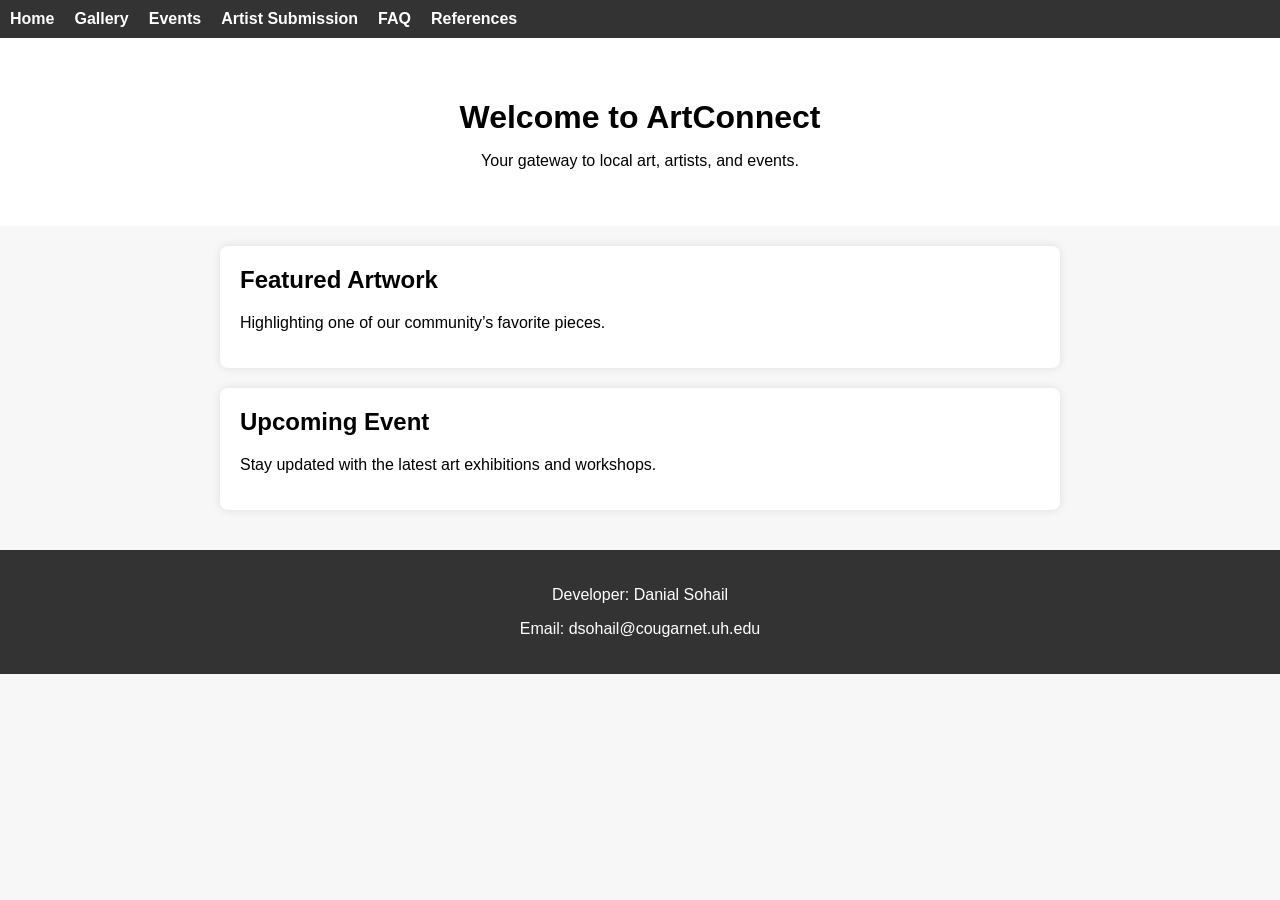
==== frontend/index.html @ 48d34e69 "fixed code" ====
<!DOCTYPE html>
<html lang="en">
<head>
    <meta charset="UTF-8">
    <meta name="viewport" content="width=device-width, initial-scale=1.0">
    <title>ArtConnect</title>

    <link rel="stylesheet" href="css/style.css">
</head>

<body>

    <nav>
        <ul>
            <li><a href="index.html">Home</a></li>
            <li><a href="pages/gallery.html">Gallery</a></li>
            <li><a href="pages/events.html">Events</a></li>
            <li><a href="pages/submit.html">Artist Submission</a></li>
            <li><a href="pages/faq.html">FAQ</a></li>
            <li><a href="pages/references.html">References</a></li>
        </ul>
    </nav>

    <!-- Header / Welcome Section -->
    <header>
        <h1>Welcome to ArtConnect</h1>
        <p>Your gateway to local art, artists, and events.</p>
    </header>

    <!-- Featured Artwork Section -->
    <section id="featured-artwork">
        <h2>Featured Artwork</h2>
        <p>Highlighting one of our community’s favorite pieces.</p>
    </section>

    <!-- Featured Event Section -->
    <section id="featured-event">
        <h2>Upcoming Event</h2>
        <p>Stay updated with the latest art exhibitions and workshops.</p>
    </section>

    <!-- Developer Contact -->
    <footer>
        <p>Developer: Danial Sohail</p>
        <p>Email: dsohail@cougarnet.uh.edu</p>
    </footer>

    <script src="js/script.js"></script>
</body>
</html>
---- frontend/css/style.css ----
body {
    margin: 0;
    font-family: Arial, sans-serif;
    background-color: #f7f7f7;
}

/* Navigation bar */
nav {
    background-color: #333;
    padding: 10px;
}

nav ul {
    list-style: none;
    margin: 0;
    padding: 0;
    display: flex;
}

nav ul li {
    margin-right: 20px;
}

nav ul li a {
    color: white;
    text-decoration: none;
    font-weight: bold;
}

nav ul li a:hover {
    text-decoration: underline;
}

/* Header section */
header {
    text-align: center;
    padding: 40px 20px;
    background-color: #fff;
}

header h1 {
    margin-bottom: 10px;
}

/* Featured sections */
section {
    background-color: #fff;
    margin: 20px auto;
    padding: 20px;
    width: 90%;
    max-width: 800px;
    border-radius: 8px;
    box-shadow: 0 0 10px rgba(0,0,0,0.1);
}

section h2 {
    margin-top: 0;
}

/* Footer */
footer {
    text-align: center;
    padding: 20px;
    background-color: #333;
    color: white;
    margin-top: 40px;
}
/* Gallery grid */
.art-grid {
    display: grid;
    grid-template-columns: repeat(auto-fit, minmax(220px, 1fr));
    gap: 20px;
    padding: 20px;
}

/* Individual artwork cards */
.art-card {
    background-color: #fff;
    padding: 15px;
    border-radius: 8px;
    box-shadow: 0 0 10px rgba(0,0,0,0.1);
    text-align: center;
}

.art-card img {
    width: 100%;
    height: 180px;
    object-fit: cover;
    border-radius: 6px;
    margin-bottom: 10px;
}

.art-card h3 {
    margin: 10px 0 5px;
}

.art-card p {
    margin: 3px 0;
    font-size: 14px;
}
/* Events grid */
.event-grid {
    display: grid;
    grid-template-columns: repeat(auto-fit, minmax(260px, 1fr));
    gap: 20px;
    padding: 20px;
}

/* Individual event cards */
.event-card {
    background-color: #fff;
    padding: 15px;
    border-radius: 8px;
    box-shadow: 0 0 10px rgba(0,0,0,0.1);
}

.event-card img {
    width: 100%;
    height: 180px;
    object-fit: cover;
    border-radius: 6px;
    margin-bottom: 10px;
}

.event-card h3 {
    margin: 10px 0 5px;
}

.event-card p {
    margin: 4px 0;
    font-size: 14px;
}
/* Submission form */
#submission-form-section {
    width: 90%;
    max-width: 600px;
    margin: 20px auto;
    background-color: #fff;
    padding: 25px;
    border-radius: 8px;
    box-shadow: 0 0 10px rgba(0,0,0,0.1);
}

#artist-form {
    display: flex;
    flex-direction: column;
}

#artist-form label {
    margin-top: 15px;
    font-weight: bold;
}

#artist-form input,
#artist-form select {
    padding: 10px;
    margin-top: 5px;
    border-radius: 6px;
    border: 1px solid #ccc;
}

#artist-form button {
    margin-top: 20px;
    padding: 12px;
    background-color: #333;
    color: white;
    border: none;
    border-radius: 6px;
    cursor: pointer;
    font-size: 16px;
}

#artist-form button:hover {
    background-color: #555;
}

#form-message {
    margin-top: 15px;
    font-weight: bold;
}
/* FAQ section */
#faq-section {
    width: 90%;
    max-width: 800px;
    margin: 20px auto;
    background-color: #fff;
    padding: 25px;
    border-radius: 8px;
    box-shadow: 0 0 10px rgba(0,0,0,0.1);
}

.faq-item {
    margin-bottom: 20px;
}

.faq-item h3 {
    margin-bottom: 5px;
}

.faq-item p {
    margin: 0;
    font-size: 15px;
}
/* References section */
#references-section {
    width: 90%;
    max-width: 800px;
    margin: 20px auto;
    background-color: #fff;
    padding: 25px;
    border-radius: 8px;
    box-shadow: 0 0 10px rgba(0,0,0,0.1);
}

#references-section ul {
    margin-left: 20px;
    margin-bottom: 20px;
}

#references-section li {
    margin-bottom: 8px;
    font-size: 15px;
}
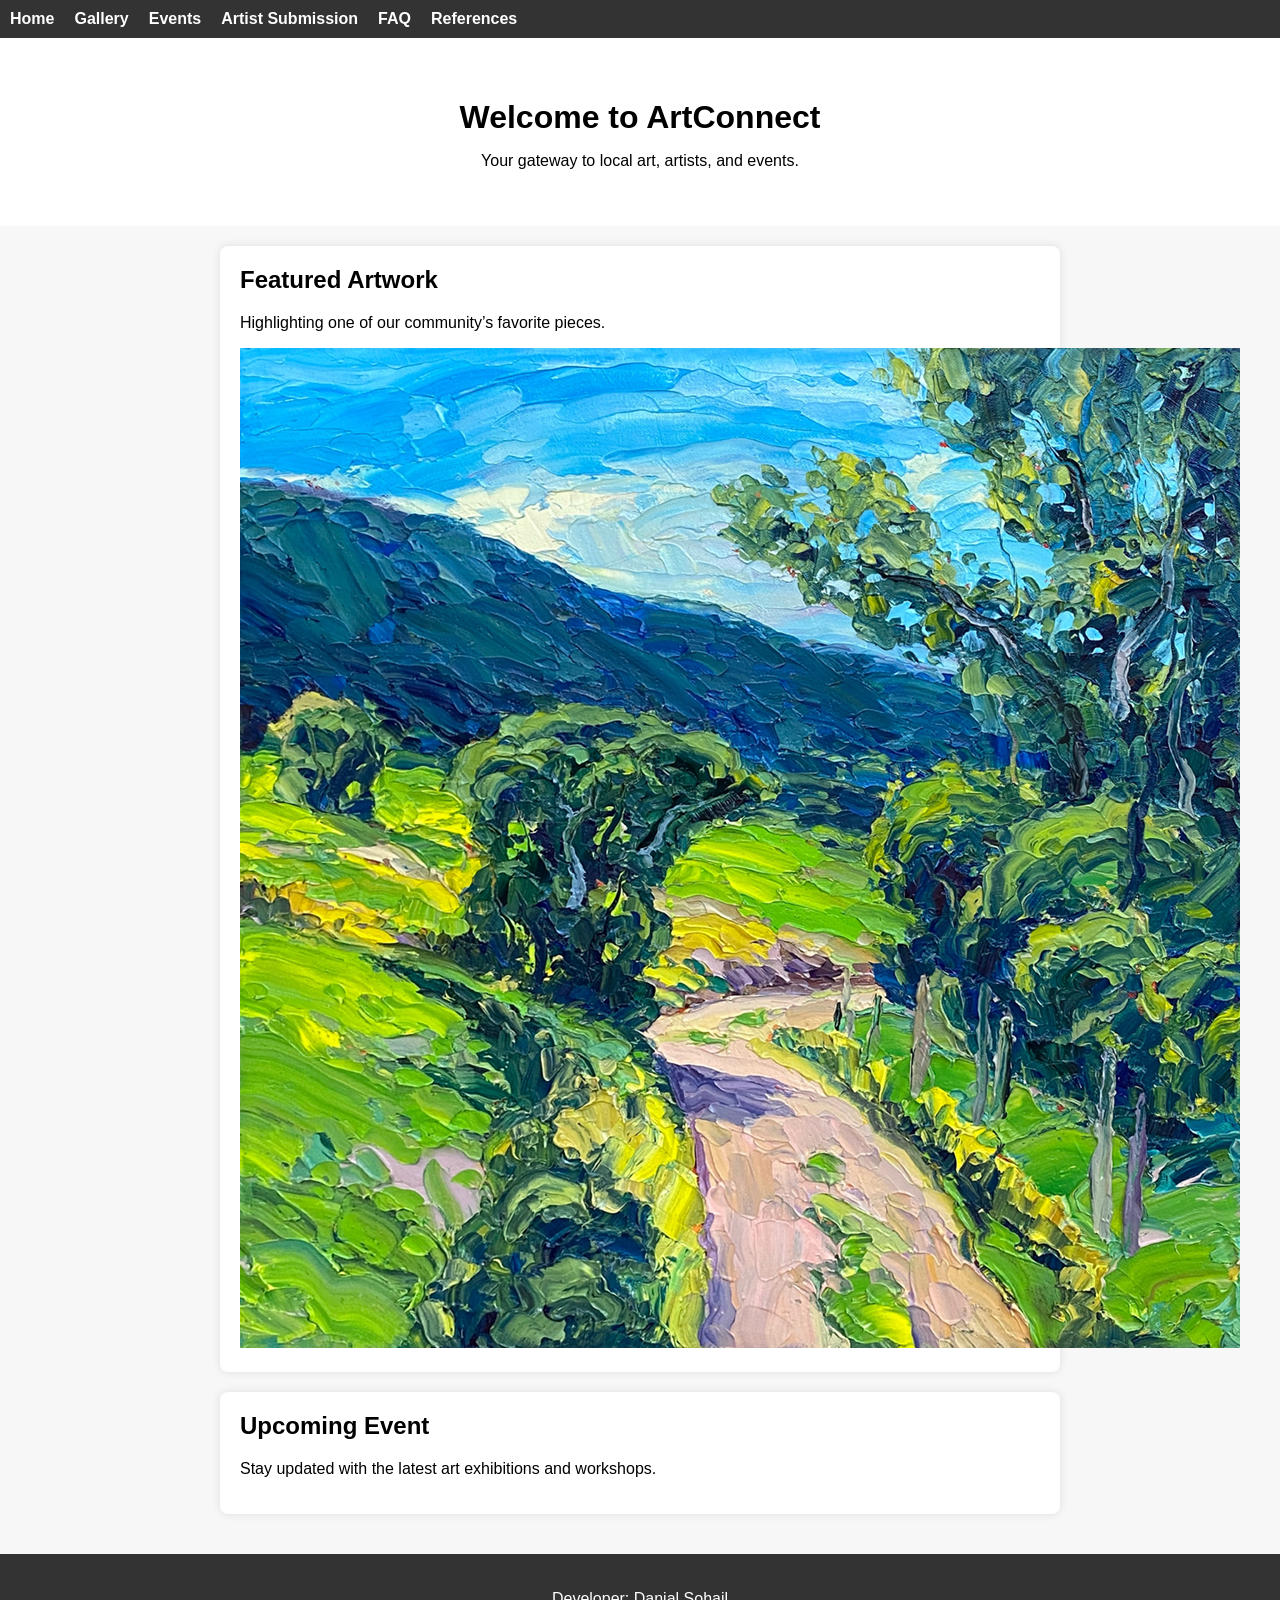
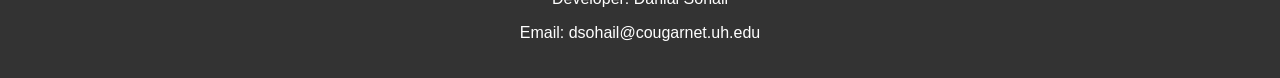
==== commit c2b0f5da: "Added Image" ====
--- a/frontend/index.html
+++ b/frontend/index.html
@@ -31,6 +31,7 @@
     <section id="featured-artwork">
         <h2>Featured Artwork</h2>
         <p>Highlighting one of our community’s favorite pieces.</p>
+        <img src="images/Art1.jpg" alt="Featured Artwork" class="featured-img">
     </section>
 
     <!-- Featured Event Section -->
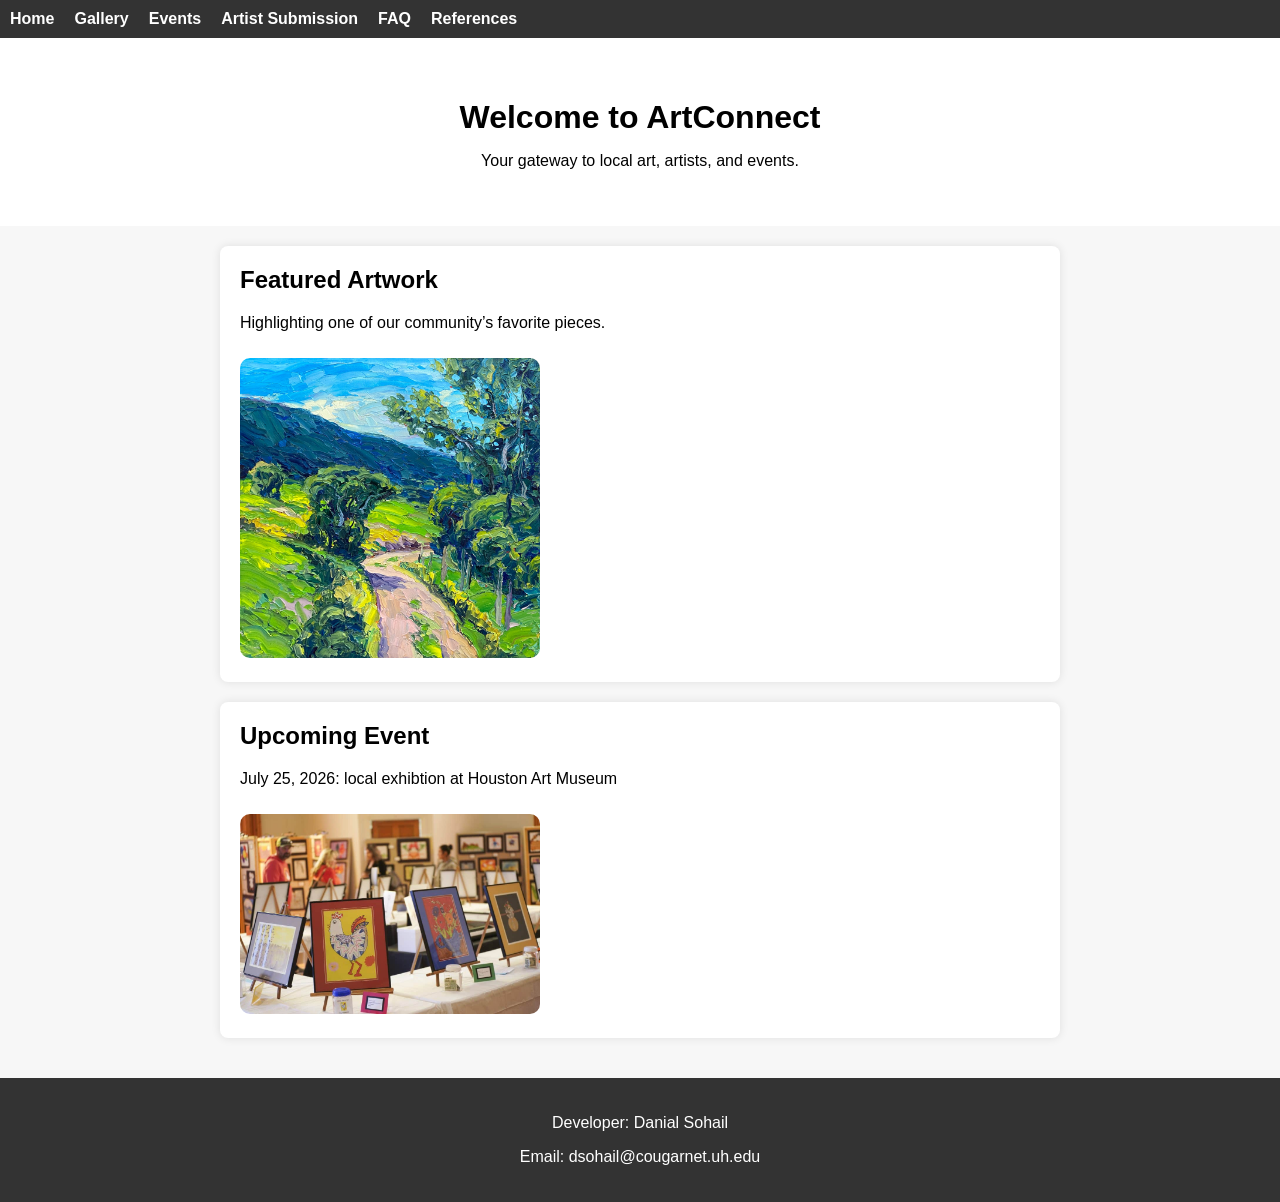
==== commit c1f64d49: "Added Images" ====
--- a/frontend/index.html
+++ b/frontend/index.html
@@ -37,7 +37,8 @@
     <!-- Featured Event Section -->
     <section id="featured-event">
         <h2>Upcoming Event</h2>
-        <p>Stay updated with the latest art exhibitions and workshops.</p>
+        <p>July 25, 2026: local exhibtion at Houston Art Museum</p>
+        <img src="images/Art2.jpg" alt="Community Workshop" class="featured-img">
     </section>
 
     <!-- Developer Contact -->
--- a/frontend/css/style.css
+++ b/frontend/css/style.css
@@ -221,3 +221,8 @@
     margin-bottom: 8px;
     font-size: 15px;
 }
+img.featured-img {
+    width: 300px;
+    border-radius: 10px;
+    margin-top: 10px;
+}
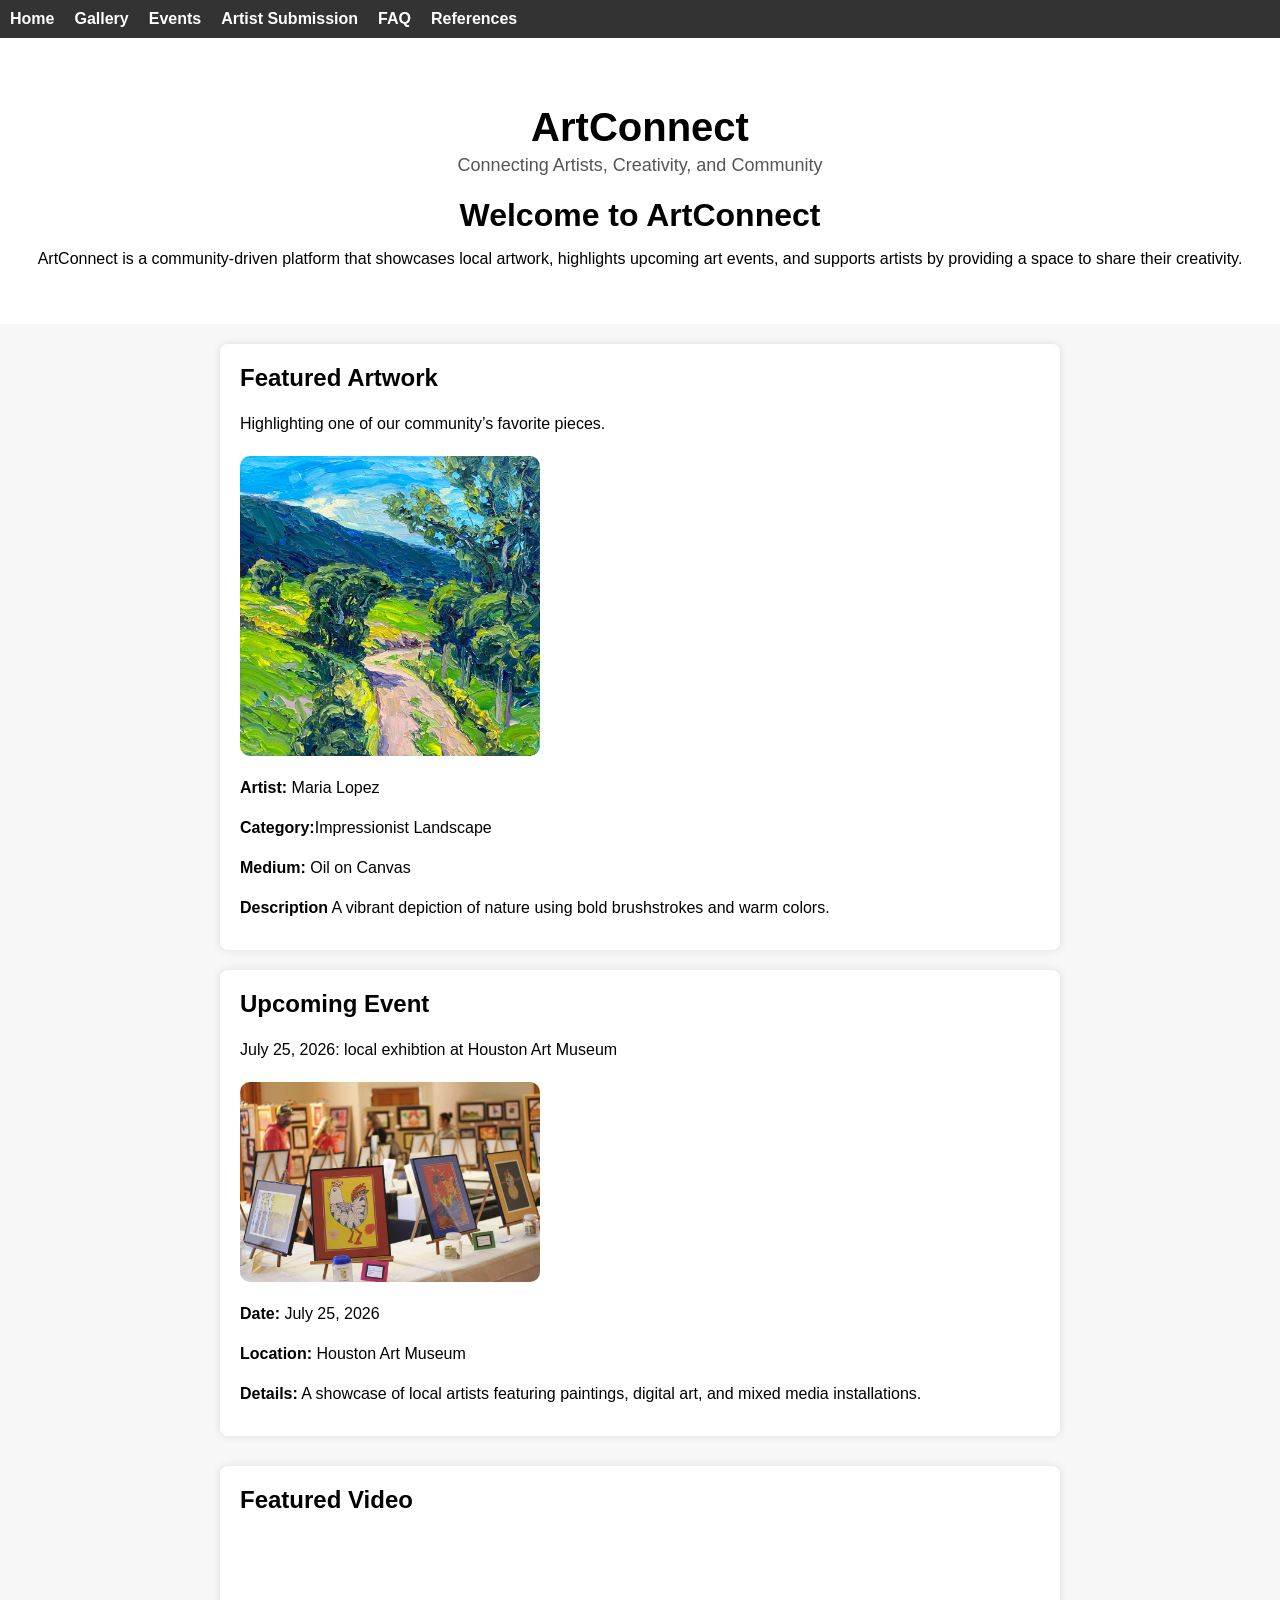
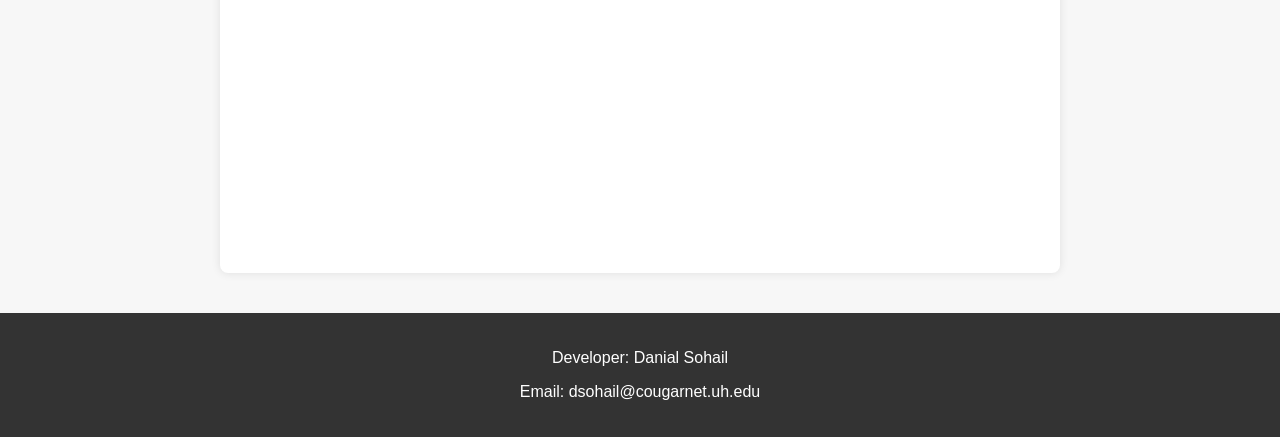
==== commit 6e528071: "Added Youtube Video" ====
--- a/frontend/index.html
+++ b/frontend/index.html
@@ -23,8 +23,11 @@
 
     <!-- Header / Welcome Section -->
     <header>
+        <h1 class="site-title">ArtConnect</h1>
+        <p class="site-tagline">Connecting Artists, Creativity, and Community</p>
+
         <h1>Welcome to ArtConnect</h1>
-        <p>Your gateway to local art, artists, and events.</p>
+        <p>ArtConnect is a community-driven platform that showcases local artwork, highlights upcoming art events, and supports artists by providing a space to share their creativity.</p>
     </header>
 
     <!-- Featured Artwork Section -->
@@ -32,6 +35,10 @@
         <h2>Featured Artwork</h2>
         <p>Highlighting one of our community’s favorite pieces.</p>
         <img src="images/Art1.jpg" alt="Featured Artwork" class="featured-img">
+        <p><strong>Artist:</strong> Maria Lopez</p>
+        <p><strong>Category:</strong>Impressionist Landscape</p>
+        <p><strong>Medium:</strong> Oil on Canvas</p>
+        <p><strong>Description</strong> A vibrant depiction of nature using bold brushstrokes and warm colors.</p>
     </section>
 
     <!-- Featured Event Section -->
@@ -39,7 +46,25 @@
         <h2>Upcoming Event</h2>
         <p>July 25, 2026: local exhibtion at Houston Art Museum</p>
         <img src="images/Art2.jpg" alt="Community Workshop" class="featured-img">
+        <p><strong>Date:</strong> July 25, 2026</p>
+        <p><strong>Location:</strong> Houston Art Museum</p>
+        <p><strong>Details:</strong> A showcase of local artists featuring paintings, digital art, and mixed media installations.</p>
     </section>
+
+    <!-- Featured Video Section-->
+     <section id="featured-video">
+        <h2>Featured Video</h2>
+
+        <iframe width="100%" height="315"
+            src="https://www.youtube.com/embed/16BN9-sFTlU?si=IGhPYBW_z-HmJZzw"
+            title="Frida Kahlo exhibtion Houston Museum of Fine Arts"
+            frameborder="0"
+            allow="accelerometer; autoplay; clipboard-write; enctrypted-media; gyroscope; picture-in-picture; web-share"
+            referrerpolicy="strict-origin-when-cross-origin"
+            allowfullscreen>
+        </iframe>
+
+     </section>
 
     <!-- Developer Contact -->
     <footer>
--- a/frontend/css/style.css
+++ b/frontend/css/style.css
@@ -152,12 +152,19 @@
 }
 
 #artist-form input,
-#artist-form select {
+#artist-form select,
+#artist-form textarea {
     padding: 10px;
     margin-top: 5px;
     border-radius: 6px;
     border: 1px solid #ccc;
 }
+
+#artist-form textarea {
+    height: 100px;
+    resize: vertical;
+}
+
 
 #artist-form button {
     margin-top: 20px;
@@ -225,4 +232,33 @@
     width: 300px;
     border-radius: 10px;
     margin-top: 10px;
-}+}
+.answer {
+    display: none;
+}
+.answer.show {
+    display: block;
+}
+
+.site-title {
+    font-size: 40px;
+    font-weight: bold;
+    margin-bottom: 5px;
+}
+
+.site-tagline {
+    font-size: 18px;
+    color: #555;
+    margin-top: 0;
+}
+
+section p {
+    margin-bottom: 10px;
+    line-height: 1.5;
+}
+#featured-video {
+    margin-top: 30px;
+}
+#featured-video {
+    margin-top: 30px;
+}
